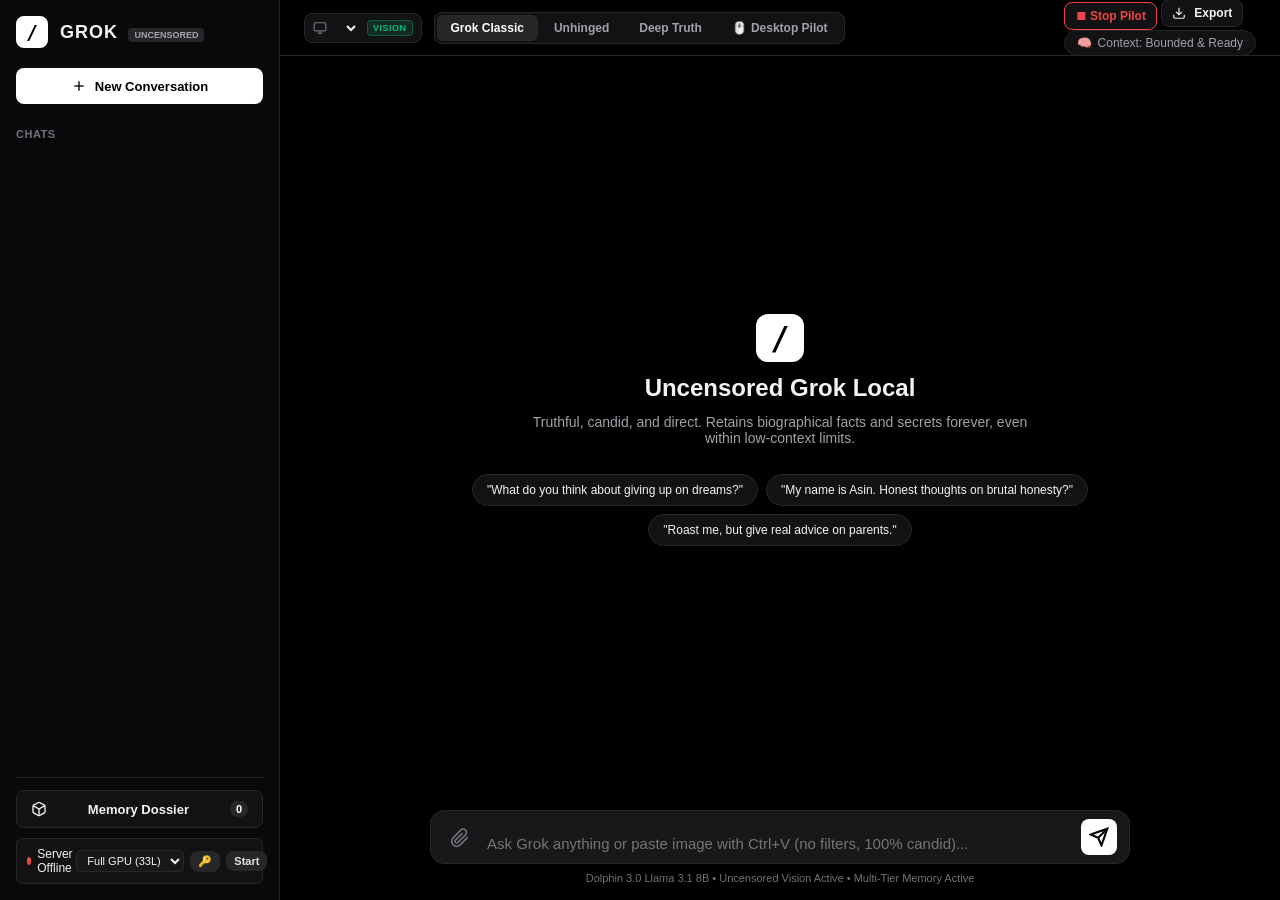
==== static/index.html @ 269af1da "feat: Grok local uncensored chatbot and autonomous desktop pilot" ====
<!DOCTYPE html>
<html lang="en">
<head>
    <meta charset="UTF-8">
    <meta name="viewport" content="width=device-width, initial-scale=1.0">
    <title>GROK // Local Uncensored AI</title>
    <link rel="stylesheet" href="/static/css/style.css">
    <!-- Highlight.js for syntax highlighting -->
    <link rel="stylesheet" href="https://cdnjs.cloudflare.com/ajax/libs/highlight.js/11.9.0/styles/github-dark.min.css">
    <script src="https://cdnjs.cloudflare.com/ajax/libs/highlight.js/11.9.0/highlight.min.js"></script>
    <!-- Marked.js for markdown rendering -->
    <script src="https://cdn.jsdelivr.net/npm/marked/marked.min.js"></script>
</head>
<body class="dark-theme">
    <div class="app-layout">
        <!-- Sidebar -->
        <aside class="sidebar">
            <div class="brand">
                <div class="brand-logo">/</div>
                <div class="brand-text">
                    <span class="brand-title">GROK</span>
                    <span class="brand-badge">UNCENSORED</span>
                </div>
            </div>

            <button id="new-chat-btn" class="btn btn-primary new-chat">
                <svg width="16" height="16" viewBox="0 0 24 24" fill="none" stroke="currentColor" stroke-width="2"><line x1="12" y1="5" x2="12" y2="19"></line><line x1="5" y1="12" x2="19" y2="12"></line></svg>
                <span>New Conversation</span>
            </button>

            <div class="sidebar-section-title">CHATS</div>
            <div id="session-list" class="session-list">
                <!-- Dynamically populated -->
            </div>

            <div class="sidebar-footer">
                <button id="open-memory-btn" class="btn btn-secondary memory-trigger">
                    <svg width="16" height="16" viewBox="0 0 24 24" fill="none" stroke="currentColor" stroke-width="2"><path d="M21 16V8a2 2 0 0 0-1-1.73l-7-4a2 2 0 0 0-2 0l-7 4A2 2 0 0 0 3 8v8a2 2 0 0 0 1 1.73l7 4a2 2 0 0 0 2 0l7-4A2 2 0 0 0 21 16z"></path><polyline points="3.27 6.96 12 12.01 20.73 6.96"></polyline><line x1="12" y1="22.08" x2="12" y2="12"></line></svg>
                    <span>Memory Dossier</span>
                    <span id="fact-counter" class="badge">0</span>
                </button>

                <div class="engine-status-card">
                    <div class="status-indicator">
                        <span id="status-dot" class="dot dot-offline"></span>
                        <span id="status-text">Engine Offline</span>
                    </div>
                    <div class="engine-actions">
                        <select id="gpu-mode-select" class="gpu-mode-dropdown" title="GPU Offload Layers">
                            <option value="33" selected>Full GPU (33L)</option>
                            <option value="0">CPU</option>
                        </select>
                        <button id="openai-key-btn" class="btn btn-tiny" title="Configure ChatGPT / OpenAI API key">🔑</button>
                        <button id="toggle-engine-btn" class="btn btn-tiny">Start</button>
                    </div>
                </div>
            </div>
        </aside>

        <!-- Main Chat Area -->
        <main class="chat-main">
            <!-- Top Bar -->
            <header class="topbar">
                <div class="topbar-left">
                    <div class="model-selector-container">
                        <div class="model-selector-label">
                            <svg width="14" height="14" viewBox="0 0 24 24" fill="none" stroke="currentColor" stroke-width="2"><rect x="2" y="3" width="20" height="14" rx="2" ry="2"></rect><line x1="8" y1="21" x2="16" y2="21"></line><line x1="12" y1="17" x2="12" y2="21"></line></svg>
                        </div>
                        <select id="model-select" class="model-dropdown" title="Select AI Model">
                            <!-- Populated dynamically via /api/models -->
                        </select>
                        <span id="model-badge" class="badge-vision hidden">VISION</span>
                    </div>
                    <div class="mode-selector">
                        <button class="mode-pill active" data-mode="classic">Grok Classic</button>
                        <button class="mode-pill" data-mode="unhinged">Unhinged</button>
                        <button class="mode-pill" data-mode="deep_truth">Deep Truth</button>
                        <button class="mode-pill" data-mode="desktop" title="Mutter Wayland Desktop Pilot (Chrome & Apps)"><span style="margin-right: 4px;">🖱️</span>Desktop Pilot</button>
                    </div>
                </div>
                <div class="topbar-right">
                    <button id="stop-desktop-btn" class="btn btn-secondary btn-sm hidden" style="border-color: #ef4444; color: #ef4444;" title="Emergency Stop Desktop Pilot">
                        <span>⏹ Stop Pilot</span>
                    </button>
                    <button id="export-chat-btn" class="btn btn-secondary btn-sm" title="Export Chat">
                        <svg width="14" height="14" viewBox="0 0 24 24" fill="none" stroke="currentColor" stroke-width="2"><path d="M21 15v4a2 2 0 0 1-2 2H5a2 2 0 0 1-2-2v-4"></path><polyline points="7 10 12 15 17 10"></polyline><line x1="12" y1="15" x2="12" y2="3"></line></svg>
                        <span>Export</span>
                    </button>
                    <div class="telemetry-chip" id="telemetry-bar" title="Context Token Budget">
                        <span class="telemetry-icon">🧠</span>
                        <span id="budget-info">Context: Bounded & Ready</span>
                    </div>
                </div>
            </header>

            <!-- Live Desktop Viewer (Mutter Wayland) -->
            <div id="desktop-live-viewer" class="desktop-live-viewer hidden">
                <div class="dlv-header">
                    <div class="dlv-title">
                        <span class="dlv-pulse"></span>
                        <span class="dlv-title-text">Desktop Pilot • Wayland GNOME 46</span>
                        <span id="dlv-step-badge" class="dlv-step-badge">Step 0</span>
                    </div>
                    <div class="dlv-controls">
                        <button id="dlv-mode-btn" class="dlv-btn dlv-btn-pill" title="Toggle between Physical Screen and Isolated Sandbox (:99)">
                            <span id="dlv-mode-text">🖥️ Physical</span>
                        </button>
                        <button id="dlv-pip-btn" class="dlv-btn" title="Open Floating Picture-in-Picture Always-on-Top HUD">
                            <svg width="14" height="14" viewBox="0 0 24 24" fill="none" stroke="currentColor" stroke-width="2"><rect x="2" y="3" width="20" height="14" rx="2" ry="2"></rect><rect x="11" y="9" width="9" height="6" rx="1" ry="1" fill="currentColor"></rect></svg>
                        </button>
                        <button id="dlv-stop-btn" class="dlv-btn dlv-btn-danger" title="Emergency Stop Desktop Pilot (Esc)">
                            <svg width="11" height="11" viewBox="0 0 24 24" fill="currentColor"><rect x="4" y="4" width="16" height="16" rx="2"></rect></svg>
                            <span>Stop</span>
                        </button>
                        <button id="dlv-expand-btn" class="dlv-btn" title="Toggle Fullscreen Preview">
                            <svg width="14" height="14" viewBox="0 0 24 24" fill="none" stroke="currentColor" stroke-width="2"><polyline points="15 3 21 3 21 9"></polyline><polyline points="9 21 3 21 3 15"></polyline><line x1="21" y1="3" x2="14" y2="10"></line><line x1="3" y1="21" x2="10" y2="14"></line></svg>
                        </button>
                        <button id="dlv-close-btn" class="dlv-btn" title="Minimize / Hide Preview">&times;</button>
                    </div>
                </div>
                <div class="dlv-body">
                    <div class="dlv-screen-container" id="dlv-screen-click" title="Click anywhere on the preview to manually send a click">
                        <img id="dlv-screen-img" src="" alt="Live Desktop View" />
                        <div id="dlv-placeholder" class="dlv-placeholder">Capturing Desktop Screen...</div>
                    </div>
                    <div class="dlv-status-bar">
                        <div class="dlv-thought-row">
                            <span class="dlv-label">Thought:</span>
                            <span id="dlv-thought" class="dlv-thought">Waiting for pilot commands...</span>
                        </div>
                        <div class="dlv-action-row">
                            <span class="dlv-label">Action:</span>
                            <span id="dlv-action" class="dlv-action">Idle</span>
                        </div>
                    </div>
                </div>
            </div>

            <!-- Messages Container -->
            <div id="messages-container" class="messages-container">
                <div class="welcome-hero">
                    <div class="hero-logo">/</div>
                    <h2>Uncensored Grok Local</h2>
                    <p>Truthful, candid, and direct. Retains biographical facts and secrets forever, even within low-context limits.</p>
                    <div class="hero-suggestions">
                        <button class="suggestion-chip" data-prompt="Let's be completely candid. What do you think about people giving up on their lifelong dreams?">"What do you think about giving up on dreams?"</button>
                        <button class="suggestion-chip" data-prompt="My name is Asin, 21. What are your core thoughts on brutal honesty vs comforting lies?">"My name is Asin. Honest thoughts on brutal honesty?"</button>
                        <button class="suggestion-chip" data-prompt="Roast me playfully, but tell me one genuinely truthful piece of advice for dealing with parental pressure.">"Roast me, but give real advice on parents."</button>
                    </div>
                </div>
            </div>

            <!-- Chat Input Area -->
            <div class="input-container">
                <!-- Image Attachment Preview -->
                <div id="image-preview-container" class="image-preview-container hidden">
                    <div class="image-preview-card">
                        <img id="image-preview-thumb" src="" alt="Attached image preview">
                        <div class="image-preview-details">
                            <span id="image-preview-name" class="image-preview-name">image.png</span>
                            <span class="image-preview-tag">Attached Image</span>
                        </div>
                        <button type="button" id="remove-image-btn" class="remove-image-btn" title="Remove image">&times;</button>
                    </div>
                </div>

                <form id="chat-form" class="chat-form">
                    <input type="file" id="image-file-input" accept="image/png, image/jpeg, image/jpg, image/webp" style="display: none;">
                    <button type="button" id="attach-btn" class="attach-btn" title="Attach image / diagram (or paste with Ctrl+V)">
                        <svg width="20" height="20" viewBox="0 0 24 24" fill="none" stroke="currentColor" stroke-width="2">
                            <path d="M21.44 11.05l-9.19 9.19a6 6 0 0 1-8.49-8.49l9.19-9.19a4 4 0 0 1 5.66 5.66l-9.2 9.19a2 2 0 0 1-2.83-2.83l8.49-8.48"></path>
                        </svg>
                    </button>
                    <textarea 
                        id="chat-input" 
                        placeholder="Ask Grok anything or paste image with Ctrl+V (no filters, 100% candid)..." 
                        rows="1"
                        autocomplete="off"
                    ></textarea>
                    <button type="submit" id="send-btn" class="send-btn">
                        <svg width="20" height="20" viewBox="0 0 24 24" fill="none" stroke="currentColor" stroke-width="2.5"><line x1="22" y1="2" x2="11" y2="13"></line><polygon points="22 2 15 22 11 13 2 9 22 2"></polygon></svg>
                    </button>
                </form>
                <div class="input-hint">
                    Dolphin 3.0 Llama 3.1 8B • Uncensored Vision Active • Multi-Tier Memory Active
                </div>
            </div>
        </main>
    </div>

    <!-- Memory Dossier Drawer / Modal -->
    <div id="memory-drawer" class="drawer-overlay hidden">
        <div class="drawer">
            <div class="drawer-header">
                <div class="drawer-title">
                    <svg width="20" height="20" viewBox="0 0 24 24" fill="none" stroke="currentColor" stroke-width="2"><path d="M21 16V8a2 2 0 0 0-1-1.73l-7-4a2 2 0 0 0-2 0l-7 4A2 2 0 0 0 3 8v8a2 2 0 0 0 1 1.73l7 4a2 2 0 0 0 2 0l7-4A2 2 0 0 0 21 16z"></path><polyline points="3.27 6.96 12 12.01 20.73 6.96"></polyline><line x1="12" y1="22.08" x2="12" y2="12"></line></svg>
                    <h3>Grok Memory Inspector</h3>
                </div>
                <button id="close-memory-btn" class="btn-close">&times;</button>
            </div>

            <div class="drawer-tabs">
                <button class="drawer-tab active" data-tab="dossier">User Dossier (Tier 1)</button>
                <button class="drawer-tab" data-tab="episodic">Episodic Archive (Tier 2)</button>
            </div>

            <div class="drawer-body">
                <!-- Tab: Dossier -->
                <div id="tab-dossier" class="tab-pane active">
                    <p class="tab-desc">These are facts Grok has learned about you across all conversations. They are injected permanently into prompt memory.</p>
                    
                    <form id="add-fact-form" class="add-fact-form">
                        <input type="text" id="fact-key" placeholder="Key (e.g. name, goal, secret)" required>
                        <input type="text" id="fact-value" placeholder="Value (e.g. Asin, Doctor)" required>
                        <select id="fact-category">
                            <option value="identity">Identity</option>
                            <option value="career">Career / Goals</option>
                            <option value="experiences">Experiences</option>
                            <option value="relationships">Relationships</option>
                            <option value="secrets">Secrets</option>
                            <option value="general">General</option>
                        </select>
                        <button type="submit" class="btn btn-primary btn-sm">Add Fact</button>
                    </form>

                    <div id="dossier-list" class="dossier-grid">
                        <!-- Loaded dynamically -->
                    </div>
                </div>

                <!-- Tab: Episodic -->
                <div id="tab-episodic" class="tab-pane">
                    <p class="tab-desc">Episodic memories and highlights retrieved via hybrid semantic search.</p>
                    <div class="search-box">
                        <input type="text" id="episodic-search-input" placeholder="Search past memories...">
                        <button id="episodic-search-btn" class="btn btn-secondary btn-sm">Search</button>
                    </div>
                    <div id="episodic-list" class="episodic-list">
                        <!-- Loaded dynamically -->
                    </div>
                </div>
            </div>
        </div>
    </div>

    <!-- ChatGPT / OpenAI API Key Modal -->
    <div id="api-key-modal" class="drawer-overlay centered hidden">
        <div class="key-modal">
            <div class="drawer-header">
                <div class="drawer-title">
                    <span style="font-size: 18px;">🔑</span>
                    <h3>ChatGPT API Key</h3>
                </div>
                <button id="close-key-modal-btn" class="btn-close">&times;</button>
            </div>
            <div class="key-modal-body">
                <div id="openai-key-status" class="key-status-line">Checking…</div>

                <label class="key-field-label" for="openai-key-input">OpenAI API Key</label>
                <input type="password" id="openai-key-input" class="key-field-input" placeholder="sk-..." autocomplete="off">

                <label class="key-field-label" for="openai-base-url-input">API Base URL (optional)</label>
                <input type="text" id="openai-base-url-input" class="key-field-input" placeholder="https://api.openai.com/v1" autocomplete="off">

                <div id="openai-key-error" class="key-error hidden"></div>

                <div class="key-actions">
                    <button id="save-openai-key-btn" class="btn btn-primary btn-sm">Save &amp; Validate</button>
                    <button id="delete-openai-key-btn" class="btn btn-secondary btn-sm">Remove Key</button>
                </div>

                <p class="key-hint">
                    Paste your ChatGPT API key to unlock the ☁️ models in the model picker.
                    The key is stored locally at <code>data/openai_key.json</code> (chmod 600), or set the
                    <code>OPENAI_API_KEY</code> environment variable instead. The 4-tier memory, personas,
                    vision, and desktop pilot all work in cloud mode.
                </p>
            </div>
        </div>
    </div>

    <script src="/static/js/api.js"></script>
    <script src="/static/js/app.js"></script>
</body>
</html>
---- static/css/style.css ----
:root {
    --bg-main: #000000;
    --bg-sidebar: #09090b;
    --bg-card: #121215;
    --bg-input: #18181b;
    --border: #27272a;
    --border-hover: #3f3f46;
    --text-primary: #f4f4f5;
    --text-secondary: #a1a1aa;
    --text-muted: #71717a;
    --accent: #ffffff;
    --accent-red: #ef4444;
    --accent-green: #22c55e;
    --accent-amber: #f59e0b;
    --font-sans: -apple-system, BlinkMacSystemFont, "Segoe UI", Roboto, Helvetica, Arial, sans-serif;
    --font-mono: ui-monospace, SFMono-Regular, Menlo, Monaco, Consolas, monospace;
}

* {
    box-sizing: border-box;
    margin: 0;
    padding: 0;
}

body {
    background-color: var(--bg-main);
    color: var(--text-primary);
    font-family: var(--font-sans);
    height: 100vh;
    overflow: hidden;
    display: flex;
}

.app-layout {
    display: flex;
    width: 100vw;
    height: 100vh;
}

/* Sidebar */
.sidebar {
    width: 280px;
    background-color: var(--bg-sidebar);
    border-right: 1px solid var(--border);
    display: flex;
    flex-direction: column;
    padding: 16px;
    flex-shrink: 0;
}

.brand {
    display: flex;
    align-items: center;
    gap: 12px;
    margin-bottom: 20px;
}

.brand-logo {
    width: 32px;
    height: 32px;
    background: #ffffff;
    color: #000000;
    font-weight: 900;
    font-size: 20px;
    border-radius: 8px;
    display: flex;
    align-items: center;
    justify-content: center;
    font-family: var(--font-mono);
}

.brand-title {
    font-size: 18px;
    font-weight: 800;
    letter-spacing: 1px;
}

.brand-badge {
    font-size: 9px;
    background: #27272a;
    color: #a1a1aa;
    padding: 2px 6px;
    border-radius: 4px;
    margin-left: 6px;
    font-weight: 600;
}

.btn {
    border: none;
    border-radius: 8px;
    padding: 10px 14px;
    font-size: 13px;
    font-weight: 600;
    cursor: pointer;
    display: inline-flex;
    align-items: center;
    justify-content: center;
    gap: 8px;
    transition: all 0.15s ease;
}

.btn-primary {
    background: #ffffff;
    color: #000000;
}
.btn-primary:hover {
    background: #e4e4e7;
}

.btn-secondary {
    background: var(--bg-card);
    color: var(--text-primary);
    border: 1px solid var(--border);
}
.btn-secondary:hover {
    border-color: var(--border-hover);
    background: #1c1c20;
}

.btn-sm {
    padding: 6px 10px;
    font-size: 12px;
}

.btn-tiny {
    padding: 4px 8px;
    font-size: 11px;
    background: #27272a;
    color: #e4e4e7;
}
.btn-tiny:hover {
    background: #3f3f46;
}

.new-chat {
    width: 100%;
    margin-bottom: 16px;
}

.sidebar-section-title {
    font-size: 11px;
    font-weight: 700;
    color: var(--text-muted);
    letter-spacing: 0.5px;
    margin-bottom: 8px;
    margin-top: 8px;
}

.session-list {
    flex: 1;
    overflow-y: auto;
    display: flex;
    flex-direction: column;
    gap: 4px;
}

.session-item {
    display: flex;
    align-items: center;
    justify-content: space-between;
    padding: 9px 12px;
    border-radius: 6px;
    color: var(--text-secondary);
    font-size: 13px;
    cursor: pointer;
    transition: background 0.12s;
    text-overflow: ellipsis;
    overflow: hidden;
    white-space: nowrap;
}
.session-item:hover {
    background: var(--bg-card);
    color: var(--text-primary);
}
.session-item.active {
    background: #1a1a1f;
    color: #ffffff;
    font-weight: 600;
    border-left: 2px solid #ffffff;
}

.session-del-btn {
    opacity: 0;
    background: none;
    border: none;
    color: var(--text-muted);
    cursor: pointer;
}
.session-item:hover .session-del-btn {
    opacity: 1;
}
.session-del-btn:hover {
    color: var(--accent-red);
}

.sidebar-footer {
    padding-top: 12px;
    border-top: 1px solid var(--border);
    display: flex;
    flex-direction: column;
    gap: 10px;
}

.memory-trigger {
    width: 100%;
    justify-content: space-between;
}

.badge {
    background: #27272a;
    color: #ffffff;
    font-size: 11px;
    padding: 2px 6px;
    border-radius: 10px;
}

.engine-status-card {
    background: var(--bg-card);
    border: 1px solid var(--border);
    border-radius: 6px;
    padding: 8px 10px;
    display: flex;
    align-items: center;
    justify-content: space-between;
    font-size: 12px;
}

.status-indicator {
    display: flex;
    align-items: center;
    gap: 6px;
}

.dot {
    width: 8px;
    height: 8px;
    border-radius: 50%;
}
.dot-online {
    background: var(--accent-green);
    box-shadow: 0 0 6px var(--accent-green);
}
.dot-offline {
    background: var(--accent-red);
}

.engine-actions {
    display: flex;
    align-items: center;
    gap: 6px;
}

.gpu-mode-dropdown {
    background: #18181b;
    border: 1px solid var(--border);
    color: var(--text-primary);
    font-size: 11px;
    padding: 3px 6px;
    border-radius: 4px;
    outline: none;
    cursor: pointer;
}

/* Chat Main */
.chat-main {
    flex: 1;
    display: flex;
    flex-direction: column;
    height: 100vh;
    background: var(--bg-main);
    position: relative;
}

.topbar {
    height: 56px;
    border-bottom: 1px solid var(--border);
    display: flex;
    align-items: center;
    justify-content: space-between;
    padding: 0 24px;
}

.topbar-left {
    display: flex;
    align-items: center;
    gap: 12px;
}

.model-selector-container {
    display: flex;
    align-items: center;
    gap: 8px;
    background: #121215;
    border: 1px solid var(--border);
    border-radius: 8px;
    padding: 3px 8px;
    transition: all 0.15s ease;
}

.model-selector-container:hover, .model-selector-container:focus-within {
    border-color: #3f3f46;
    background: #18181c;
}

.model-selector-label {
    display: flex;
    align-items: center;
    color: var(--text-muted);
}

.model-dropdown {
    background: transparent;
    border: none;
    color: var(--text-primary);
    font-size: 12px;
    font-weight: 600;
    cursor: pointer;
    outline: none;
    padding: 3px 2px;
    font-family: inherit;
}

.model-dropdown option {
    background: #18181b;
    color: var(--text-primary);
    padding: 6px;
}

.badge-vision {
    font-size: 9px;
    font-weight: 700;
    padding: 2px 5px;
    border-radius: 4px;
    background: rgba(16, 185, 129, 0.15);
    color: #10b981;
    border: 1px solid rgba(16, 185, 129, 0.35);
    letter-spacing: 0.5px;
    text-transform: uppercase;
}

.mode-selector {
    display: flex;
    background: #121215;
    border: 1px solid var(--border);
    border-radius: 8px;
    padding: 2px;
    gap: 2px;
}

.mode-pill {
    background: transparent;
    border: none;
    color: var(--text-secondary);
    padding: 6px 14px;
    font-size: 12px;
    font-weight: 600;
    border-radius: 6px;
    cursor: pointer;
    transition: all 0.15s;
}
.mode-pill:hover {
    color: var(--text-primary);
}
.mode-pill.active {
    background: #27272a;
    color: #ffffff;
}

.telemetry-chip {
    font-size: 12px;
    color: var(--text-secondary);
    background: #121215;
    border: 1px solid var(--border);
    padding: 5px 12px;
    border-radius: 20px;
    display: flex;
    align-items: center;
    gap: 6px;
}

/* Messages */
.messages-container {
    flex: 1;
    overflow-y: auto;
    padding: 24px 15% 120px 15%;
    display: flex;
    flex-direction: column;
    gap: 24px;
}

.welcome-hero {
    text-align: center;
    margin: auto 0;
    display: flex;
    flex-direction: column;
    align-items: center;
    gap: 12px;
}
.hero-logo {
    width: 48px;
    height: 48px;
    background: #ffffff;
    color: #000000;
    font-size: 32px;
    font-weight: 900;
    border-radius: 12px;
    display: flex;
    align-items: center;
    justify-content: center;
    font-family: var(--font-mono);
}
.welcome-hero h2 {
    font-size: 24px;
    font-weight: 700;
}
.welcome-hero p {
    font-size: 14px;
    color: var(--text-secondary);
    max-width: 520px;
}
.hero-suggestions {
    display: flex;
    flex-wrap: wrap;
    gap: 8px;
    justify-content: center;
    margin-top: 16px;
}
.suggestion-chip {
    background: var(--bg-card);
    border: 1px solid var(--border);
    color: var(--text-primary);
    padding: 8px 14px;
    border-radius: 20px;
    font-size: 12px;
    cursor: pointer;
}
.suggestion-chip:hover {
    border-color: var(--border-hover);
    background: #1c1c20;
}

.message-row {
    display: flex;
    gap: 16px;
    width: 100%;
}
.message-row.user {
    justify-content: flex-end;
}
.message-bubble {
    max-width: 85%;
    line-height: 1.6;
    font-size: 15px;
}

.message-row.user .message-bubble {
    background: #27272a;
    padding: 12px 18px;
    border-radius: 16px 16px 4px 16px;
    color: #f4f4f5;
}

.message-attachment {
    margin-bottom: 10px;
}
.message-attachment img {
    max-width: 320px;
    max-height: 220px;
    border-radius: 10px;
    border: 1px solid rgba(255, 255, 255, 0.12);
    display: block;
    object-fit: cover;
    box-shadow: 0 4px 12px rgba(0, 0, 0, 0.4);
    cursor: pointer;
    transition: transform 0.15s ease, border-color 0.15s ease;
}
.message-attachment img:hover {
    transform: scale(1.02);
    border-color: rgba(255, 255, 255, 0.3);
}

.message-row.assistant .message-avatar {
    width: 32px;
    height: 32px;
    background: #ffffff;
    color: #000000;
    border-radius: 8px;
    display: flex;
    align-items: center;
    justify-content: center;
    font-weight: 900;
    font-family: var(--font-mono);
    flex-shrink: 0;
}
.message-row.assistant .message-bubble {
    flex: 1;
    color: #e4e4e7;
    background: transparent;
}

.message-meta {
    font-size: 11px;
    color: var(--text-muted);
    margin-top: 6px;
    display: flex;
    gap: 12px;
}

/* Input Area */
.input-container {
    position: absolute;
    bottom: 0;
    left: 0;
    right: 0;
    background: linear-gradient(180deg, transparent, var(--bg-main) 30%);
    padding: 20px 15% 16px 15%;
}

/* Image Preview Bar */
.image-preview-container {
    margin-bottom: 8px;
    display: flex;
    align-items: center;
}
.image-preview-container.hidden {
    display: none !important;
}
.image-preview-card {
    display: inline-flex;
    align-items: center;
    gap: 10px;
    background: #18181b;
    border: 1px solid #3f3f46;
    padding: 6px 10px;
    border-radius: 10px;
    box-shadow: 0 4px 10px rgba(0, 0, 0, 0.3);
}
.image-preview-thumb {
    width: 38px;
    height: 38px;
    border-radius: 6px;
    object-fit: cover;
    border: 1px solid #52525b;
}
.image-preview-details {
    display: flex;
    flex-direction: column;
    gap: 2px;
}
.image-preview-name {
    font-size: 12px;
    font-weight: 600;
    color: var(--text-primary);
    max-width: 180px;
    white-space: nowrap;
    overflow: hidden;
    text-overflow: ellipsis;
}
.image-preview-tag {
    font-size: 10px;
    color: var(--text-muted);
    text-transform: uppercase;
    letter-spacing: 0.5px;
}
.remove-image-btn {
    background: #27272a;
    border: none;
    color: var(--text-secondary);
    width: 22px;
    height: 22px;
    border-radius: 50%;
    cursor: pointer;
    display: flex;
    align-items: center;
    justify-content: center;
    font-size: 14px;
    line-height: 1;
    transition: all 0.15s ease;
}
.remove-image-btn:hover {
    background: #ef4444;
    color: #ffffff;
}

.chat-form {
    background: var(--bg-input);
    border: 1px solid var(--border);
    border-radius: 14px;
    padding: 8px 12px;
    display: flex;
    align-items: flex-end;
    gap: 10px;
    transition: all 0.15s ease;
}
.chat-form:focus-within {
    border-color: #52525b;
}
.chat-form.drag-over {
    border: 1px dashed #ffffff;
    background: rgba(255, 255, 255, 0.05);
    box-shadow: 0 0 15px rgba(255, 255, 255, 0.1);
}

.attach-btn {
    background: transparent;
    border: none;
    color: var(--text-muted);
    width: 34px;
    height: 34px;
    border-radius: 8px;
    cursor: pointer;
    display: flex;
    align-items: center;
    justify-content: center;
    transition: all 0.15s ease;
    flex-shrink: 0;
}
.attach-btn:hover {
    color: var(--text-primary);
    background: rgba(255, 255, 255, 0.08);
}

#chat-input {
    flex: 1;
    background: transparent;
    border: none;
    color: var(--text-primary);
    font-family: inherit;
    font-size: 15px;
    line-height: 1.5;
    resize: none;
    outline: none;
    max-height: 160px;
}

.send-btn {
    background: #ffffff;
    color: #000000;
    border: none;
    width: 36px;
    height: 36px;
    border-radius: 8px;
    cursor: pointer;
    display: flex;
    align-items: center;
    justify-content: center;
    transition: opacity 0.15s;
}
.send-btn:disabled {
    opacity: 0.3;
    cursor: not-allowed;
}

.input-hint {
    font-size: 11px;
    color: var(--text-muted);
    text-align: center;
    margin-top: 8px;
}

/* Memory Drawer */
.drawer-overlay {
    position: fixed;
    top: 0;
    left: 0;
    right: 0;
    bottom: 0;
    background: rgba(0, 0, 0, 0.7);
    display: flex;
    justify-content: flex-end;
    z-index: 100;
}
.drawer-overlay.hidden {
    display: none;
}

.drawer {
    width: 520px;
    background: var(--bg-sidebar);
    border-left: 1px solid var(--border);
    height: 100vh;
    display: flex;
    flex-direction: column;
}

.drawer-header {
    padding: 16px 20px;
    border-bottom: 1px solid var(--border);
    display: flex;
    align-items: center;
    justify-content: space-between;
}
.drawer-title {
    display: flex;
    align-items: center;
    gap: 10px;
}

.btn-close {
    background: none;
    border: none;
    color: var(--text-secondary);
    font-size: 24px;
    cursor: pointer;
}

.drawer-tabs {
    display: flex;
    border-bottom: 1px solid var(--border);
}
.drawer-tab {
    flex: 1;
    padding: 12px;
    background: transparent;
    border: none;
    color: var(--text-secondary);
    font-weight: 600;
    font-size: 13px;
    cursor: pointer;
}
.drawer-tab.active {
    color: #ffffff;
    border-bottom: 2px solid #ffffff;
}

.drawer-body {
    flex: 1;
    overflow-y: auto;
    padding: 20px;
}
.tab-pane {
    display: none;
}
.tab-pane.active {
    display: block;
}
.tab-desc {
    font-size: 13px;
    color: var(--text-secondary);
    margin-bottom: 16px;
    line-height: 1.4;
}

.add-fact-form {
    display: grid;
    grid-template-columns: 1fr 1fr;
    gap: 8px;
    margin-bottom: 20px;
    background: var(--bg-card);
    padding: 12px;
    border-radius: 8px;
    border: 1px solid var(--border);
}
.add-fact-form input, .add-fact-form select {
    background: var(--bg-input);
    border: 1px solid var(--border);
    color: var(--text-primary);
    padding: 8px;
    border-radius: 6px;
    font-size: 12px;
}
.add-fact-form button {
    grid-column: span 2;
}

.dossier-grid {
    display: flex;
    flex-direction: column;
    gap: 8px;
}

.fact-card {
    background: var(--bg-card);
    border: 1px solid var(--border);
    padding: 10px 14px;
    border-radius: 8px;
    display: flex;
    justify-content: space-between;
    align-items: flex-start;
}
.fact-info {
    flex: 1;
}
.fact-badge {
    font-size: 10px;
    text-transform: uppercase;
    background: #27272a;
    color: #a1a1aa;
    padding: 2px 6px;
    border-radius: 4px;
    font-weight: 700;
    display: inline-block;
    margin-bottom: 4px;
}
.fact-key {
    font-weight: 600;
    font-size: 13px;
    color: #ffffff;
}
.fact-val {
    font-size: 13px;
    color: var(--text-secondary);
    margin-top: 2px;
}
.fact-delete-btn {
    background: none;
    border: none;
    color: var(--text-muted);
    cursor: pointer;
    font-size: 16px;
    padding: 2px 6px;
}
.fact-delete-btn:hover {
    color: var(--accent-red);
}

.search-box {
    display: flex;
    gap: 8px;
    margin-bottom: 16px;
}
.search-box input {
    flex: 1;
    background: var(--bg-input);
    border: 1px solid var(--border);
    color: var(--text-primary);
    padding: 8px 12px;
    border-radius: 6px;
    font-size: 13px;
}

.episodic-list {
    display: flex;
    flex-direction: column;
    gap: 8px;
}
.memory-card {
    background: var(--bg-card);
    border: 1px solid var(--border);
    padding: 12px;
    border-radius: 8px;
    font-size: 13px;
    line-height: 1.4;
}
.memory-card-header {
    display: flex;
    justify-content: space-between;
    font-size: 11px;
    color: var(--text-muted);
    margin-bottom: 6px;
}

/* Live Desktop Viewer (Mutter Wayland) */
.desktop-live-viewer {
    background: #0d0d11;
    border-bottom: 1px solid var(--border);
    padding: 12px 20px;
    display: flex;
    flex-direction: column;
    gap: 8px;
    z-index: 20;
    transition: all 0.25s ease;
    animation: fadeInSlide 0.2s ease-out;
}
@keyframes fadeInSlide {
    from { opacity: 0; transform: translateY(-8px); }
    to { opacity: 1; transform: translateY(0); }
}
.desktop-live-viewer.hidden {
    display: none !important;
}
.dlv-header {
    display: flex;
    justify-content: space-between;
    align-items: center;
}
.dlv-title {
    display: flex;
    align-items: center;
    gap: 10px;
    font-size: 13px;
    font-weight: 700;
    color: var(--text-primary);
}
.dlv-pulse {
    width: 8px;
    height: 8px;
    background-color: var(--accent-green);
    border-radius: 50%;
    box-shadow: 0 0 10px var(--accent-green);
    animation: dlvPulseAnim 1.4s infinite;
}
@keyframes dlvPulseAnim {
    0% { transform: scale(0.9); opacity: 0.7; }
    50% { transform: scale(1.3); opacity: 1; }
    100% { transform: scale(0.9); opacity: 0.7; }
}
.dlv-step-badge {
    background: #27272a;
    color: #f4f4f5;
    font-size: 11px;
    padding: 2px 8px;
    border-radius: 4px;
    font-family: var(--font-mono);
    border: 1px solid #3f3f46;
}
.dlv-controls {
    display: flex;
    gap: 6px;
    align-items: center;
}
.dlv-btn {
    background: #18181b;
    border: 1px solid var(--border);
    color: var(--text-secondary);
    border-radius: 6px;
    padding: 4px 8px;
    cursor: pointer;
    font-size: 14px;
    display: flex;
    align-items: center;
    justify-content: center;
    transition: all 0.15s ease;
}
.dlv-btn:hover {
    color: var(--text-primary);
    border-color: var(--border-hover);
    background: #27272a;
}
.dlv-btn-danger {
    background: rgba(239, 68, 68, 0.15) !important;
    border-color: #ef4444 !important;
    color: #ef4444 !important;
    font-weight: 600;
    font-size: 11px;
    gap: 4px;
    padding: 3px 8px;
}
.dlv-btn-danger:hover {
    background: #ef4444 !important;
    color: #ffffff !important;
    border-color: #ef4444 !important;
}
.dlv-btn-pill {
    font-size: 11px;
    font-weight: 600;
    padding: 3px 10px;
    border-radius: 12px;
    background: rgba(56, 189, 248, 0.1);
    border-color: rgba(56, 189, 248, 0.3);
    color: #38bdf8;
    gap: 4px;
    cursor: pointer;
}
.dlv-btn-pill:hover {
    background: rgba(56, 189, 248, 0.2);
    border-color: #38bdf8;
}
.dlv-btn-pill.sandbox-active {
    background: rgba(168, 85, 247, 0.18);
    border-color: #a855f7;
    color: #c084fc;
}
.dlv-screen-container img {
    cursor: crosshair;
}
.dlv-click-indicator {
    position: absolute;
    width: 24px;
    height: 24px;
    margin-left: -12px;
    margin-top: -12px;
    border: 2px solid #38bdf8;
    background: rgba(56, 189, 248, 0.45);
    border-radius: 50%;
    pointer-events: none;
    animation: clickRippleAnim 0.6s cubic-bezier(0, 0, 0.2, 1) forwards;
    z-index: 100;
}
@keyframes clickRippleAnim {
    0% { transform: scale(0.3); opacity: 1; }
    100% { transform: scale(2.2); opacity: 0; }
}
.dlv-body {
    display: flex;
    gap: 16px;
    align-items: flex-start;
}
.dlv-screen-container {
    width: 280px;
    height: 175px;
    background: #000000;
    border: 1px solid var(--border);
    border-radius: 8px;
    overflow: hidden;
    position: relative;
    flex-shrink: 0;
    cursor: pointer;
    display: flex;
    align-items: center;
    justify-content: center;
    transition: border-color 0.15s ease;
}
.dlv-screen-container:hover {
    border-color: #3b82f6;
}
.dlv-screen-container img {
    width: 100%;
    height: 100%;
    object-fit: cover;
    display: none;
}
.dlv-screen-container img.loaded {
    display: block;
}
.dlv-placeholder {
    color: var(--text-muted);
    font-size: 12px;
    font-family: var(--font-mono);
    text-align: center;
    padding: 10px;
}
.dlv-status-bar {
    flex: 1;
    display: flex;
    flex-direction: column;
    justify-content: center;
    gap: 10px;
    min-height: 175px;
}
.dlv-thought-row, .dlv-action-row {
    display: flex;
    flex-direction: column;
    gap: 4px;
}
.dlv-label {
    font-size: 11px;
    font-weight: 700;
    color: var(--text-muted);
    text-transform: uppercase;
    letter-spacing: 0.5px;
}
.dlv-thought {
    font-size: 13px;
    color: #e4e4e7;
    font-style: italic;
    line-height: 1.5;
}
.dlv-action {
    font-size: 12px;
    font-family: var(--font-mono);
    color: #60a5fa;
    background: #18181b;
    padding: 8px 12px;
    border-radius: 6px;
    border-left: 3px solid #3b82f6;
    word-break: break-all;
}

/* Fullscreen expanded state */
.desktop-live-viewer.expanded {
    position: fixed;
    top: 0;
    left: 0;
    width: 100vw;
    height: 100vh;
    z-index: 9999;
    padding: 24px;
    background: rgba(0, 0, 0, 0.95);
    backdrop-filter: blur(8px);
}
.desktop-live-viewer.expanded .dlv-body {
    flex-direction: column;
    height: calc(100vh - 80px);
}
.desktop-live-viewer.expanded .dlv-screen-container {
    width: 100%;
    flex: 1;
    height: auto;
}
.desktop-live-viewer.expanded .dlv-screen-container img {
    object-fit: contain;
}
.desktop-live-viewer.expanded .dlv-status-bar {
    min-height: auto;
    flex-shrink: 0;
}


/* ChatGPT / OpenAI API Key Modal */
.drawer-overlay.centered {
    justify-content: center;
    align-items: center;
}
.key-modal {
    width: 560px;
    max-width: 94vw;
    max-height: 86vh;
    background: var(--bg-sidebar);
    border: 1px solid var(--border);
    border-radius: 12px;
    display: flex;
    flex-direction: column;
    overflow: hidden;
    box-shadow: 0 24px 60px rgba(0, 0, 0, 0.6);
}
.key-modal-body {
    padding: 20px;
    overflow-y: auto;
}
.key-status-line {
    font-size: 13px;
    color: var(--text-secondary);
    background: var(--bg-card);
    border: 1px solid var(--border);
    border-radius: 8px;
    padding: 10px 12px;
    margin-bottom: 6px;
    line-height: 1.5;
}
.key-status-line.online {
    color: var(--accent-green);
    border-color: rgba(34, 197, 94, 0.35);
}
.key-status-line.offline {
    color: var(--accent-amber);
    border-color: rgba(245, 158, 11, 0.35);
}
.key-field-label {
    display: block;
    font-size: 11px;
    text-transform: uppercase;
    letter-spacing: 0.6px;
    color: var(--text-muted);
    margin: 14px 0 6px;
}
.key-field-input {
    width: 100%;
    background: var(--bg-input);
    border: 1px solid var(--border);
    color: var(--text-primary);
    padding: 10px 12px;
    border-radius: 8px;
    font-size: 13px;
    font-family: var(--font-mono);
    outline: none;
}
.key-field-input:focus {
    border-color: var(--border-hover);
}
.key-actions {
    display: flex;
    gap: 10px;
    margin-top: 16px;
}
.key-actions .btn {
    flex: 1;
    justify-content: center;
}
.key-error {
    margin-top: 10px;
    font-size: 12px;
    color: var(--accent-red);
    background: rgba(239, 68, 68, 0.08);
    border: 1px solid rgba(239, 68, 68, 0.3);
    padding: 8px 10px;
    border-radius: 6px;
    line-height: 1.4;
}
.key-error.hidden {
    display: none;
}
.key-hint {
    margin-top: 16px;
    font-size: 12px;
    color: var(--text-muted);
    line-height: 1.6;
}
.key-hint code {
    background: var(--bg-card);
    border: 1px solid var(--border);
    border-radius: 4px;
    padding: 1px 5px;
    font-family: var(--font-mono);
    font-size: 11px;
}
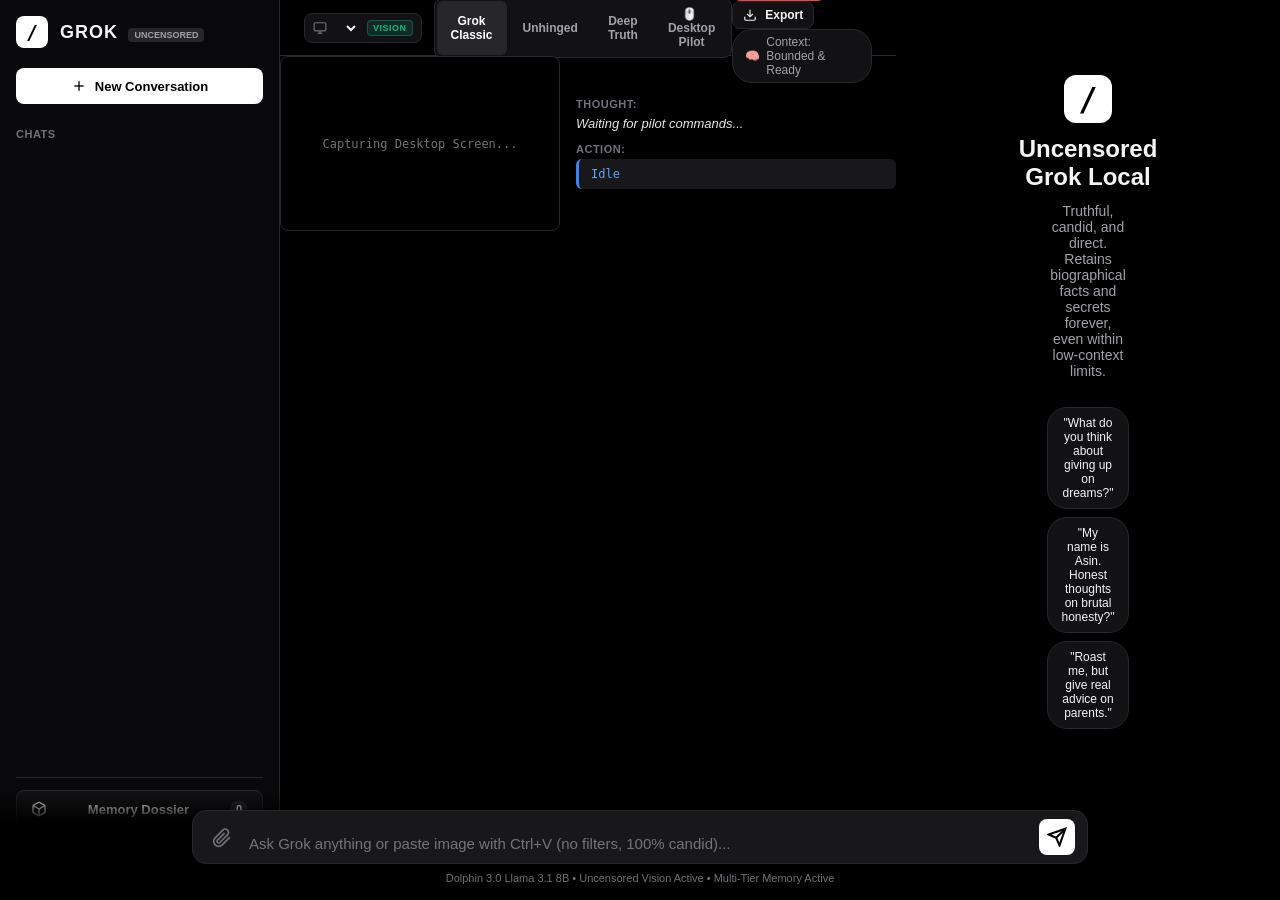
==== commit cfbb7644: "feat: implement Hierarchical Long-Horizon Task Orchestrator, Workspace Tools, and UI Master Task Tra" ====
--- a/static/index.html
+++ b/static/index.html
@@ -101,7 +101,9 @@
                         <span class="dlv-title-text">Desktop Pilot • Wayland GNOME 46</span>
                         <span id="dlv-step-badge" class="dlv-step-badge">Step 0</span>
                     </div>
-                    <div class="dlv-controls">
+                        <button id="dlv-drawer-toggle-btn" class="dlv-btn" title="Toggle Master Task Checklist Drawer">
+                            <svg width="14" height="14" viewBox="0 0 24 24" fill="none" stroke="currentColor" stroke-width="2"><path d="M9 11l3 3L22 4"></path><path d="M21 12v7a2 2 0 0 1-2 2H5a2 2 0 0 1-2-2V5a2 2 0 0 1 2-2h11"></path></svg>
+                        </button>
                         <button id="dlv-mode-btn" class="dlv-btn dlv-btn-pill" title="Toggle between Physical Screen and Isolated Sandbox (:99)">
                             <span id="dlv-mode-text">🖥️ Physical</span>
                         </button>
@@ -118,6 +120,26 @@
                         <button id="dlv-close-btn" class="dlv-btn" title="Minimize / Hide Preview">&times;</button>
                     </div>
                 </div>
+
+                <!-- Master Task Progress Tracker Drawer (Hierarchical Long-Horizon Orchestrator) -->
+                <div id="dlv-task-drawer" class="dlv-task-drawer hidden">
+                    <div class="dlv-task-header">
+                        <div class="dlv-task-title-group">
+                            <span class="dlv-task-icon">🏗️</span>
+                            <span id="dlv-task-title" class="dlv-task-title">Master Task Checklist</span>
+                            <span id="dlv-task-progress-badge" class="dlv-progress-badge">0/0 Sub-goals</span>
+                        </div>
+                        <div class="dlv-task-meta">
+                            <span id="dlv-task-workspace" class="dlv-workspace-badge" title="Active Workspace Directory">data/workspaces/...</span>
+                            <button id="dlv-task-pause-btn" class="dlv-btn dlv-btn-pill" title="Pause or Resume Autonomous Task">
+                                <span id="dlv-task-pause-icon">⏸️</span>
+                                <span id="dlv-task-pause-text">Pause</span>
+                            </button>
+                        </div>
+                    </div>
+                    <div id="dlv-subgoals-list" class="dlv-subgoals-list"></div>
+                </div>
+
                 <div class="dlv-body">
                     <div class="dlv-screen-container" id="dlv-screen-click" title="Click anywhere on the preview to manually send a click">
                         <img id="dlv-screen-img" src="" alt="Live Desktop View" />
--- a/static/css/style.css
+++ b/static/css/style.css
@@ -961,6 +961,11 @@
     border-color: #a855f7;
     color: #c084fc;
 }
+.dlv-btn-pill.dlv-btn-paused {
+    background: rgba(245, 158, 11, 0.18);
+    border-color: #f59e0b;
+    color: #fbbf24;
+}
 .dlv-screen-container img {
     cursor: crosshair;
 }
@@ -1057,6 +1062,162 @@
     word-break: break-all;
 }
 
+/* Master Task Progress Tracker Drawer (Hierarchical Orchestrator) */
+.dlv-task-drawer {
+    background: #111116;
+    border: 1px solid #27272a;
+    border-radius: 8px;
+    padding: 10px 14px;
+    margin-bottom: 10px;
+    display: flex;
+    flex-direction: column;
+    gap: 8px;
+    transition: all 0.25s ease;
+}
+.dlv-task-drawer.hidden {
+    display: none !important;
+}
+.dlv-task-drawer.collapsed .dlv-subgoals-list {
+    display: none !important;
+}
+.dlv-task-header {
+    display: flex;
+    justify-content: space-between;
+    align-items: center;
+    gap: 10px;
+    flex-wrap: wrap;
+}
+.dlv-task-title-group {
+    display: flex;
+    align-items: center;
+    gap: 8px;
+}
+.dlv-task-icon {
+    font-size: 15px;
+}
+.dlv-task-title {
+    font-size: 13px;
+    font-weight: 700;
+    color: #f4f4f5;
+    letter-spacing: -0.2px;
+}
+.dlv-progress-badge {
+    background: #1f1f23;
+    color: #38bdf8;
+    font-size: 11px;
+    font-family: var(--font-mono);
+    padding: 2px 8px;
+    border-radius: 12px;
+    border: 1px solid rgba(56, 189, 248, 0.3);
+    font-weight: 600;
+}
+.dlv-task-meta {
+    display: flex;
+    align-items: center;
+    gap: 8px;
+}
+.dlv-workspace-badge {
+    font-size: 11px;
+    font-family: var(--font-mono);
+    color: #a1a1aa;
+    background: #18181b;
+    padding: 2px 8px;
+    border-radius: 4px;
+    border: 1px solid #27272a;
+    max-width: 240px;
+    overflow: hidden;
+    text-overflow: ellipsis;
+    white-space: nowrap;
+}
+.dlv-subgoals-list {
+    display: flex;
+    flex-direction: column;
+    gap: 6px;
+    max-height: 200px;
+    overflow-y: auto;
+    padding-right: 4px;
+    margin-top: 4px;
+}
+.dlv-subgoal-item {
+    display: flex;
+    align-items: flex-start;
+    gap: 10px;
+    padding: 7px 10px;
+    background: #18181b;
+    border: 1px solid #27272a;
+    border-radius: 6px;
+    font-size: 12px;
+    transition: all 0.15s ease;
+}
+.dlv-subgoal-item:hover {
+    background: #202026;
+    border-color: #3f3f46;
+}
+.dlv-subgoal-item.status-completed {
+    border-left: 3px solid #10b981;
+}
+.dlv-subgoal-item.status-running {
+    border-left: 3px solid #38bdf8;
+    background: rgba(56, 189, 248, 0.06);
+    box-shadow: 0 0 10px rgba(56, 189, 248, 0.1);
+}
+.dlv-subgoal-item.status-failed {
+    border-left: 3px solid #ef4444;
+    background: rgba(239, 68, 68, 0.06);
+}
+.dlv-subgoal-item.status-pending {
+    border-left: 3px solid #52525b;
+    opacity: 0.8;
+}
+.dlv-subgoal-icon {
+    font-size: 13px;
+    flex-shrink: 0;
+    margin-top: 1px;
+}
+.dlv-subgoal-content {
+    flex: 1;
+    display: flex;
+    flex-direction: column;
+    gap: 2px;
+    min-width: 0;
+}
+.dlv-subgoal-desc {
+    font-weight: 600;
+    color: #f4f4f5;
+    font-size: 12px;
+    word-break: break-word;
+}
+.dlv-subgoal-summary {
+    font-size: 11px;
+    color: #a1a1aa;
+    font-family: var(--font-mono);
+    word-break: break-word;
+}
+.dlv-subgoal-badge {
+    font-size: 10px;
+    text-transform: uppercase;
+    font-weight: 700;
+    padding: 1px 6px;
+    border-radius: 4px;
+    align-self: flex-start;
+    font-family: var(--font-mono);
+}
+.dlv-subgoal-badge.type-workspace {
+    background: rgba(168, 85, 247, 0.15);
+    color: #c084fc;
+    border: 1px solid rgba(168, 85, 247, 0.3);
+}
+.dlv-subgoal-badge.type-desktop {
+    background: rgba(56, 189, 248, 0.15);
+    color: #38bdf8;
+    border: 1px solid rgba(56, 189, 248, 0.3);
+}
+.dlv-subgoal-badge.type-verification {
+    background: rgba(245, 158, 11, 0.15);
+    color: #fbbf24;
+    border: 1px solid rgba(245, 158, 11, 0.3);
+}
+
 /* Fullscreen expanded state */
 .desktop-live-viewer.expanded {
     position: fixed;
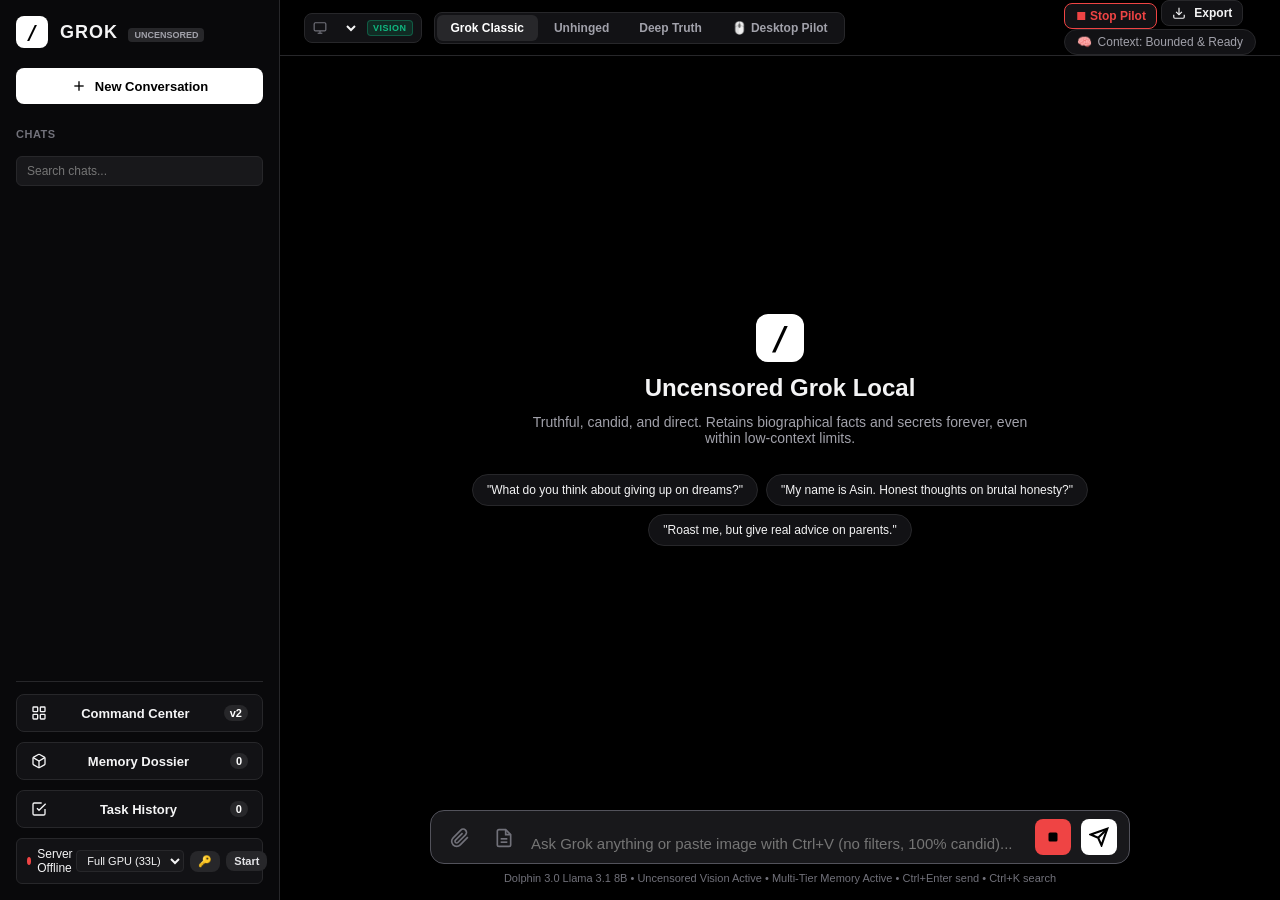
==== commit f84a68f3: "feat: desktop pilot coordinate precision & vision fixes, new chat default, and v2 platform services" ====
--- a/static/index.html
+++ b/static/index.html
@@ -29,15 +29,30 @@
             </button>
 
             <div class="sidebar-section-title">CHATS</div>
+            <div class="session-search-wrap">
+                <input type="text" id="session-search-input" class="session-search" placeholder="Search chats..." autocomplete="off">
+            </div>
             <div id="session-list" class="session-list">
                 <!-- Dynamically populated -->
             </div>
 
             <div class="sidebar-footer">
+                <a href="/platform" class="btn btn-secondary memory-trigger" style="text-decoration:none" title="Open the autonomous operations Command Center">
+                    <svg width="16" height="16" viewBox="0 0 24 24" fill="none" stroke="currentColor" stroke-width="2"><rect x="3" y="3" width="7" height="7" rx="1"></rect><rect x="14" y="3" width="7" height="7" rx="1"></rect><rect x="3" y="14" width="7" height="7" rx="1"></rect><rect x="14" y="14" width="7" height="7" rx="1"></rect></svg>
+                    <span>Command Center</span>
+                    <span class="badge">v2</span>
+                </a>
+
                 <button id="open-memory-btn" class="btn btn-secondary memory-trigger">
                     <svg width="16" height="16" viewBox="0 0 24 24" fill="none" stroke="currentColor" stroke-width="2"><path d="M21 16V8a2 2 0 0 0-1-1.73l-7-4a2 2 0 0 0-2 0l-7 4A2 2 0 0 0 3 8v8a2 2 0 0 0 1 1.73l7 4a2 2 0 0 0 2 0l7-4A2 2 0 0 0 21 16z"></path><polyline points="3.27 6.96 12 12.01 20.73 6.96"></polyline><line x1="12" y1="22.08" x2="12" y2="12"></line></svg>
                     <span>Memory Dossier</span>
                     <span id="fact-counter" class="badge">0</span>
+                </button>
+
+                <button id="open-tasks-btn" class="btn btn-secondary memory-trigger">
+                    <svg width="16" height="16" viewBox="0 0 24 24" fill="none" stroke="currentColor" stroke-width="2"><path d="M9 11l3 3L22 4"></path><path d="M21 12v7a2 2 0 0 1-2 2H5a2 2 0 0 1-2-2V5a2 2 0 0 1 2-2h11"></path></svg>
+                    <span>Task History</span>
+                    <span id="task-counter" class="badge">0</span>
                 </button>
 
                 <div class="engine-status-card">
@@ -101,6 +116,7 @@
                         <span class="dlv-title-text">Desktop Pilot • Wayland GNOME 46</span>
                         <span id="dlv-step-badge" class="dlv-step-badge">Step 0</span>
                     </div>
+                    <div class="dlv-controls">
                         <button id="dlv-drawer-toggle-btn" class="dlv-btn" title="Toggle Master Task Checklist Drawer">
                             <svg width="14" height="14" viewBox="0 0 24 24" fill="none" stroke="currentColor" stroke-width="2"><path d="M9 11l3 3L22 4"></path><path d="M21 12v7a2 2 0 0 1-2 2H5a2 2 0 0 1-2-2V5a2 2 0 0 1 2-2h11"></path></svg>
                         </button>
@@ -186,11 +202,29 @@
                     </div>
                 </div>
 
+                <!-- Document / Code Attachment Preview -->
+                <div id="file-preview-container" class="image-preview-container hidden">
+                    <div class="image-preview-card file-preview-card">
+                        <span class="file-preview-icon">📄</span>
+                        <div class="image-preview-details">
+                            <span id="file-preview-name" class="image-preview-name">document</span>
+                            <span id="file-preview-tag" class="image-preview-tag">Attached File</span>
+                        </div>
+                        <button type="button" id="remove-file-btn" class="remove-image-btn" title="Remove file">&times;</button>
+                    </div>
+                </div>
+
                 <form id="chat-form" class="chat-form">
                     <input type="file" id="image-file-input" accept="image/png, image/jpeg, image/jpg, image/webp" style="display: none;">
+                    <input type="file" id="doc-file-input" accept=".txt,.md,.py,.js,.ts,.json,.yaml,.yml,.toml,.csv,.jsonl,.pdf,.log,.sh,.html,.css,.java,.go,.rs,.sql,.c,.cpp,.h" style="display: none;">
                     <button type="button" id="attach-btn" class="attach-btn" title="Attach image / diagram (or paste with Ctrl+V)">
                         <svg width="20" height="20" viewBox="0 0 24 24" fill="none" stroke="currentColor" stroke-width="2">
                             <path d="M21.44 11.05l-9.19 9.19a6 6 0 0 1-8.49-8.49l9.19-9.19a4 4 0 0 1 5.66 5.66l-9.2 9.19a2 2 0 0 1-2.83-2.83l8.49-8.48"></path>
+                        </svg>
+                    </button>
+                    <button type="button" id="attach-doc-btn" class="attach-btn" title="Attach document / code file">
+                        <svg width="20" height="20" viewBox="0 0 24 24" fill="none" stroke="currentColor" stroke-width="2">
+                            <path d="M14 2H6a2 2 0 0 0-2 2v16a2 2 0 0 0 2 2h12a2 2 0 0 0 2-2V8z"></path><polyline points="14 2 14 8 20 8"></polyline><line x1="16" y1="13" x2="8" y2="13"></line><line x1="16" y1="17" x2="8" y2="17"></line>
                         </svg>
                     </button>
                     <textarea 
@@ -199,12 +233,15 @@
                         rows="1"
                         autocomplete="off"
                     ></textarea>
+                    <button type="button" id="stop-gen-btn" class="send-btn stop-gen-btn hidden" title="Stop generating">
+                        <svg width="18" height="18" viewBox="0 0 24 24" fill="currentColor"><rect x="6" y="6" width="12" height="12" rx="2"></rect></svg>
+                    </button>
                     <button type="submit" id="send-btn" class="send-btn">
                         <svg width="20" height="20" viewBox="0 0 24 24" fill="none" stroke="currentColor" stroke-width="2.5"><line x1="22" y1="2" x2="11" y2="13"></line><polygon points="22 2 15 22 11 13 2 9 22 2"></polygon></svg>
                     </button>
                 </form>
                 <div class="input-hint">
-                    Dolphin 3.0 Llama 3.1 8B • Uncensored Vision Active • Multi-Tier Memory Active
+                    Dolphin 3.0 Llama 3.1 8B • Uncensored Vision Active • Multi-Tier Memory Active • Ctrl+Enter send • Ctrl+K search
                 </div>
             </div>
         </main>
@@ -301,6 +338,29 @@
         </div>
     </div>
 
+    <!-- Task History Drawer (Hierarchical Long-Horizon Orchestrator) -->
+    <div id="tasks-drawer" class="drawer-overlay hidden">
+        <div class="drawer tasks-drawer">
+            <div class="drawer-header">
+                <div class="drawer-title">
+                    <span style="font-size: 18px;">🏗️</span>
+                    <h3>Task History</h3>
+                </div>
+                <button id="close-tasks-btn" class="btn-close">&times;</button>
+            </div>
+            <div class="drawer-body tasks-drawer-body">
+                <div class="tasks-layout">
+                    <div id="tasks-list" class="tasks-list">
+                        <!-- Loaded dynamically -->
+                    </div>
+                    <div id="task-detail" class="task-detail">
+                        <div class="task-detail-empty">Select a task to inspect its sub-goals, events and files.</div>
+                    </div>
+                </div>
+            </div>
+        </div>
+    </div>
+
     <script src="/static/js/api.js"></script>
     <script src="/static/js/app.js"></script>
 </body>
--- a/static/css/style.css
+++ b/static/css/style.css
@@ -1345,3 +1345,349 @@
     font-family: var(--font-mono);
     font-size: 11px;
 }
+
+/* ------------------------------------------------------------------
+   Session search + rename
+   ------------------------------------------------------------------ */
+.session-search {
+    width: 100%;
+    background: var(--bg-input);
+    border: 1px solid var(--border);
+    border-radius: 6px;
+    color: var(--text-primary);
+    font-family: var(--font-sans);
+    font-size: 12px;
+    padding: 7px 10px;
+    margin: 8px 0;
+    outline: none;
+}
+.session-search:focus {
+    border-color: var(--border-hover);
+}
+.session-empty {
+    padding: 12px;
+    font-size: 12px;
+    color: var(--text-muted);
+    text-align: center;
+}
+.session-actions {
+    display: flex;
+    gap: 4px;
+    opacity: 0;
+    transition: opacity 0.12s;
+}
+.session-item:hover .session-actions {
+    opacity: 1;
+}
+.session-rename-btn,
+.session-del-btn {
+    background: none;
+    border: none;
+    color: var(--text-muted);
+    cursor: pointer;
+    font-size: 12px;
+    padding: 0 2px;
+}
+.session-rename-btn:hover { color: var(--text-primary); }
+.session-del-btn:hover { color: var(--accent-red); }
+.session-rename-input {
+    flex: 1;
+    background: var(--bg-input);
+    border: 1px solid var(--border-hover);
+    border-radius: 4px;
+    color: var(--text-primary);
+    font-family: var(--font-sans);
+    font-size: 13px;
+    padding: 3px 6px;
+    outline: none;
+}
+
+/* ------------------------------------------------------------------
+   Message action buttons + edit/regenerate
+   ------------------------------------------------------------------ */
+.message-actions {
+    display: flex;
+    gap: 6px;
+    margin: 4px 0 0 4px;
+    opacity: 0;
+    transition: opacity 0.12s;
+}
+.message-row:hover .message-actions {
+    opacity: 1;
+}
+.msg-action-btn {
+    background: var(--bg-card);
+    border: 1px solid var(--border);
+    border-radius: 5px;
+    color: var(--text-secondary);
+    cursor: pointer;
+    font-size: 11px;
+    padding: 3px 8px;
+    transition: all 0.12s;
+}
+.msg-action-btn:hover {
+    border-color: var(--border-hover);
+    color: var(--text-primary);
+}
+.msg-action-btn.danger:hover {
+    color: var(--accent-red);
+    border-color: var(--accent-red);
+}
+.edit-message-input {
+    width: 100%;
+    min-height: 60px;
+    background: var(--bg-input);
+    border: 1px solid var(--border-hover);
+    border-radius: 6px;
+    color: var(--text-primary);
+    font-family: var(--font-sans);
+    font-size: 14px;
+    padding: 8px;
+    resize: vertical;
+    outline: none;
+}
+.edit-message-actions {
+    display: flex;
+    gap: 8px;
+    margin-top: 8px;
+}
+.btn-sm {
+    font-size: 12px;
+    padding: 5px 10px;
+}
+
+/* ------------------------------------------------------------------
+   Stop generation button
+   ------------------------------------------------------------------ */
+.stop-gen-btn {
+    background: var(--accent-red);
+    border-color: var(--accent-red);
+}
+.stop-gen-btn:hover {
+    background: #dc2626;
+}
+
+/* ------------------------------------------------------------------
+   Document attachment preview card
+   ------------------------------------------------------------------ */
+.file-preview-card {
+    display: flex;
+    align-items: center;
+    gap: 10px;
+    cursor: default;
+}
+.file-preview-icon {
+    font-size: 24px;
+}
+.file-preview-meta {
+    display: flex;
+    flex-direction: column;
+    gap: 2px;
+    min-width: 0;
+}
+
+/* ------------------------------------------------------------------
+   Task History Drawer
+   ------------------------------------------------------------------ */
+.tasks-drawer {
+    width: 760px;
+    max-width: 92vw;
+}
+.tasks-drawer-body {
+    padding: 0;
+    overflow: hidden;
+}
+.tasks-layout {
+    display: grid;
+    grid-template-columns: 280px 1fr;
+    height: 100%;
+    min-height: 0;
+}
+.tasks-list {
+    border-right: 1px solid var(--border);
+    overflow-y: auto;
+    padding: 10px;
+    display: flex;
+    flex-direction: column;
+    gap: 6px;
+}
+.task-list-item {
+    background: var(--bg-card);
+    border: 1px solid var(--border);
+    border-radius: 8px;
+    padding: 10px;
+    cursor: pointer;
+    transition: border-color 0.12s;
+}
+.task-list-item:hover {
+    border-color: var(--border-hover);
+}
+.task-list-item.active {
+    border-color: var(--accent);
+}
+.task-list-head {
+    display: flex;
+    align-items: center;
+    justify-content: space-between;
+    margin-bottom: 6px;
+}
+.task-list-date {
+    font-size: 10px;
+    color: var(--text-muted);
+    font-family: var(--font-mono);
+}
+.task-list-goal {
+    font-size: 12px;
+    color: var(--text-primary);
+    line-height: 1.4;
+    margin-bottom: 6px;
+}
+.task-list-progress {
+    font-size: 11px;
+    color: var(--text-muted);
+}
+.task-status-pill {
+    font-size: 10px;
+    text-transform: uppercase;
+    letter-spacing: 0.04em;
+    font-weight: 700;
+    padding: 2px 7px;
+    border-radius: 10px;
+    background: var(--bg-input);
+    color: var(--text-secondary);
+}
+.task-status-pill.status-running,
+.task-status-pill.status-queued { background: rgba(34,197,94,0.15); color: var(--accent-green); }
+.task-status-pill.status-paused { background: rgba(245,158,11,0.15); color: var(--accent-amber); }
+.task-status-pill.status-completed { background: rgba(34,197,94,0.15); color: var(--accent-green); }
+.task-status-pill.status-failed,
+.task-status-pill.status-aborted { background: rgba(239,68,68,0.15); color: var(--accent-red); }
+.task-status-pill.status-interrupted,
+.task-status-pill.status-partially_completed { background: rgba(245,158,11,0.15); color: var(--accent-amber); }
+
+.task-detail {
+    overflow-y: auto;
+    padding: 16px 20px;
+}
+.task-detail-empty {
+    color: var(--text-muted);
+    font-size: 13px;
+    padding: 12px 0;
+}
+.task-detail-header {
+    display: flex;
+    align-items: center;
+    justify-content: space-between;
+    margin-bottom: 10px;
+}
+.task-detail-id {
+    font-family: var(--font-mono);
+    font-size: 11px;
+    color: var(--text-muted);
+}
+.task-detail-goal {
+    font-size: 15px;
+    line-height: 1.4;
+    margin-bottom: 8px;
+}
+.task-detail-workspace {
+    font-family: var(--font-mono);
+    font-size: 11px;
+    color: var(--text-muted);
+    margin-bottom: 12px;
+    word-break: break-all;
+}
+.task-detail-controls {
+    display: flex;
+    flex-wrap: wrap;
+    gap: 6px;
+    margin-bottom: 14px;
+}
+.task-detail-result {
+    background: rgba(34,197,94,0.08);
+    border: 1px solid rgba(34,197,94,0.25);
+    border-radius: 8px;
+    padding: 10px;
+    font-size: 13px;
+    line-height: 1.5;
+    margin-bottom: 12px;
+    white-space: pre-wrap;
+}
+.task-detail-error {
+    background: rgba(239,68,68,0.08);
+    border: 1px solid rgba(239,68,68,0.25);
+    border-radius: 8px;
+    padding: 10px;
+    font-size: 13px;
+    margin-bottom: 12px;
+}
+.task-detail-section {
+    margin-bottom: 18px;
+}
+.task-detail-section h5 {
+    font-size: 11px;
+    text-transform: uppercase;
+    letter-spacing: 0.05em;
+    color: var(--text-muted);
+    margin-bottom: 8px;
+}
+.task-detail-subgoal {
+    display: flex;
+    gap: 10px;
+    padding: 8px 10px;
+    border: 1px solid var(--border);
+    border-radius: 8px;
+    margin-bottom: 6px;
+    background: var(--bg-card);
+}
+.task-detail-subgoal.completed { border-color: rgba(34,197,94,0.35); }
+.task-detail-subgoal.failed { border-color: rgba(239,68,68,0.35); }
+.task-detail-subgoal.running { border-color: rgba(34,197,94,0.5); }
+.sg-status-icon { flex-shrink: 0; }
+.sg-body { flex: 1; min-width: 0; }
+.sg-title { font-size: 13px; color: var(--text-primary); }
+.sg-desc { font-size: 12px; color: var(--text-muted); line-height: 1.4; }
+.sg-verify { font-size: 11px; color: var(--accent-amber); margin-top: 3px; }
+.sg-attempts { font-size: 11px; color: var(--text-muted); flex-shrink: 0; }
+.task-files {
+    display: flex;
+    flex-direction: column;
+    gap: 4px;
+}
+.task-file-link {
+    font-family: var(--font-mono);
+    font-size: 12px;
+    color: var(--text-secondary);
+    text-decoration: none;
+    padding: 4px 6px;
+    border-radius: 5px;
+}
+.task-file-link:hover {
+    background: var(--bg-card);
+    color: var(--text-primary);
+}
+.task-events {
+    display: flex;
+    flex-direction: column;
+    gap: 3px;
+    max-height: 260px;
+    overflow-y: auto;
+}
+.task-event {
+    display: flex;
+    gap: 8px;
+    font-size: 11px;
+    padding: 3px 6px;
+    border-radius: 4px;
+    background: var(--bg-card);
+}
+.task-event-type {
+    font-family: var(--font-mono);
+    color: var(--text-muted);
+    flex-shrink: 0;
+    min-width: 92px;
+}
+.task-event-msg {
+    color: var(--text-secondary);
+    word-break: break-word;
+}
